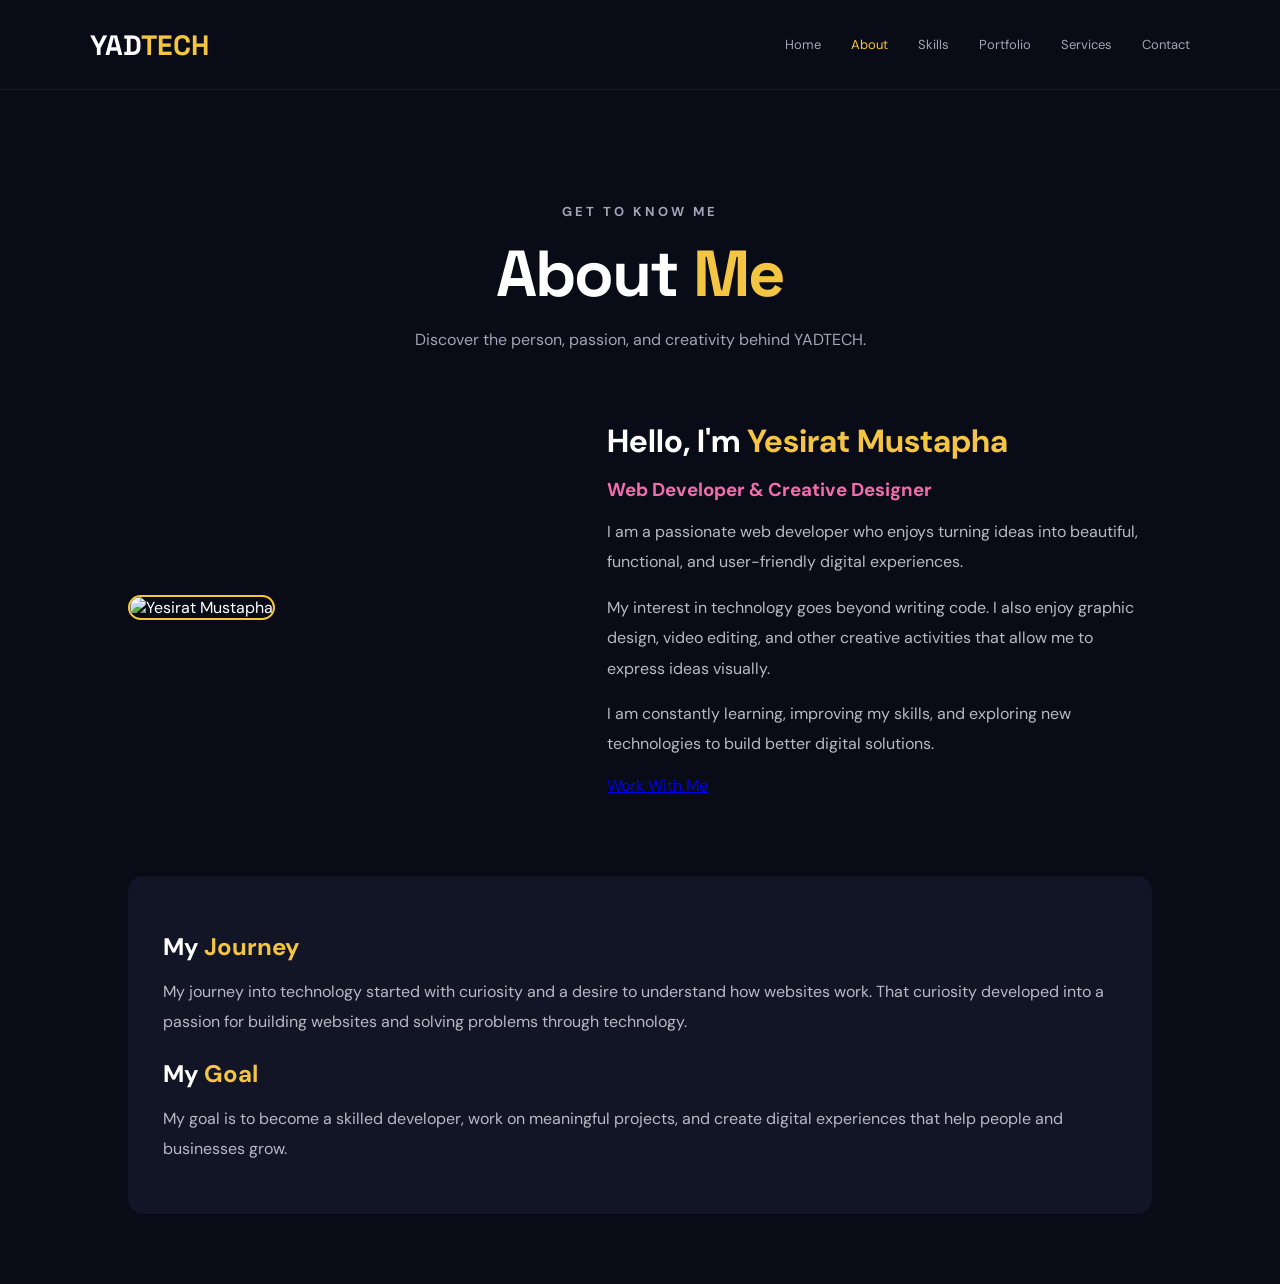
==== about.html @ b3c8314e "Add files via upload" ====
<!DOCTYPE html>
<html lang="en">
<head>
    <meta charset="UTF-8">
    <meta name="viewport" content="width=device-width, initial-scale=1.0">
    <title>About Me | YADTECH</title>
    <link rel="stylesheet" href="style.css">
</head>
<body>

<header class="header">
    <a href="index.html" class="logo">YAD<span>TECH</span></a>
    <nav class="navbar">
        <a href="index.html">Home</a>
        <a href="about.html" class="active">About</a>
        <a href="skills.html">Skills</a>
        <a href="portfolio.html">Portfolio</a>
        <a href="services.html">Services</a>
        <a href="contact.html">Contact</a>
    </nav>
</header>

<main class="inner-page">
    <section class="page-heading">
        <p class="eyebrow">GET TO KNOW ME</p>
        <h1>About <span>Me</span></h1>
        <p>Discover the person, passion, and creativity behind YADTECH.</p>
    </section>

    <section class="about-content">
        <div class="about-image">
            <img src="images/profile.png" alt="Yesirat Mustapha">
        </div>

        <div class="about-text">
            <h2>Hello, I'm <span>Yesirat Mustapha</span></h2>
            <h3>Web Developer & Creative Designer</h3>

            <p>
                I am a passionate web developer who enjoys turning ideas
                into beautiful, functional, and user-friendly digital
                experiences.
            </p>

            <p>
                My interest in technology goes beyond writing code.
                I also enjoy graphic design, video editing, and other
                creative activities that allow me to express ideas
                visually.
            </p>

            <p>
                I am constantly learning, improving my skills, and
                exploring new technologies to build better digital
                solutions.
            </p>

            <a href="contact.html" class="btn">Work With Me</a>
        </div>
    </section>

    <section class="about-extra">
        <h2>My <span>Journey</span></h2>
        <p>
            My journey into technology started with curiosity and a
            desire to understand how websites work. That curiosity
            developed into a passion for building websites and solving
            problems through technology.
        </p>

        <h2>My <span>Goal</span></h2>
        <p>
            My goal is to become a skilled developer, work on meaningful
            projects, and create digital experiences that help people
            and businesses grow.
        </p>
    </section>
</main>

<script src="script.js"></script>
</body>
</html>
---- style.css ----
@import url('https://fonts.googleapis.com/css2?family=DM+Sans:wght@400;500;600;700&family=Space+Grotesk:wght@400;500;600;700&display=swap');

:root {
    --bg: #090b16;
    --surface: #111526;
    --primary: #f4c542;
    --secondary: #f36cae;
    --text: #ffffff;
    --muted: #a1a5b5;
}

* {
    margin: 0;
    padding: 0;
    box-sizing: border-box;
}

body {
    background: var(--bg);
    color: var(--text);
    font-family: 'DM Sans', sans-serif;
    overflow-x: hidden;
    overflow-y: auto;
}

header {
    width: 100%;
    height: 90px;
    padding: 0 7%;
    display: flex;
    align-items: center;
    justify-content: space-between;
    border-bottom: 1px solid rgba(255,255,255,0.07);
}

.logo {
    font-family: 'Space Grotesk', sans-serif;
    font-size: 28px;
    font-weight: 700;
    color: white;
    text-decoration: none;
}

.logo span {
    color: var(--primary);
}

nav {
    display: flex;
    gap: 30px;
}

nav a {
    text-decoration: none;
    color: var(--muted);
    font-size: 13px;
    transition: .3s;
}

nav a:hover,
nav a.active {
    color: var(--primary);
}

.nav-btn,
.primary-btn {
    text-decoration: none;
    background: var(--primary);
    color: #101010;
    padding: 13px 22px;
    border-radius: 5px;
    font-weight: 700;
    font-size: 13px;
}

.menu-toggle {
    display: none;
    background: none;
    border: none;
    color: white;
    font-size: 25px;
}

.hero {
    height: calc(100vh - 90px);
    min-height: 550px;
    padding: 0 10%;
    display: flex;
    align-items: center;
    justify-content: space-between;
    position: relative;
    overflow: hidden;
}

.hero-content {
    width: 58%;
    z-index: 2;
}

.intro {
    color: var(--primary);
    font-size: 12px;
    letter-spacing: 3px;
    margin-bottom: 25px;
    font-weight: 700;
}

.intro span {
    display: inline-block;
    width: 25px;
    height: 2px;
    background: var(--secondary);
    margin-right: 10px;
    vertical-align: middle;
}

h1 {
    font-family: 'Space Grotesk', sans-serif;
    font-size: clamp(38px, 5vw, 68px);
    line-height: 1.12;
    letter-spacing: -2px;
}

h1 span {
    color: var(--secondary);
}

.hero-description {
    max-width: 480px;
    color: var(--muted);
    font-size: 15px;
    line-height: 1.9;
    margin: 25px 0 32px;
}

.hero-buttons {
    display: flex;
    align-items: center;
    gap: 20px;
}

.primary-btn {
    display: inline-block;
    transition: .3s;
}

.primary-btn:hover {
    background: var(--secondary);
    transform: translateY(-4px);
}

.secondary-btn {
    color: white;
    text-decoration: none;
    font-size: 13px;
    border-bottom: 1px solid var(--secondary);
    padding-bottom: 7px;
}

.socials {
    display: flex;
    gap: 12px;
    margin-top: 45px;
}

.socials a {
    width: 35px;
    height: 35px;
    display: grid;
    place-items: center;
    border: 1px solid #33384c;
    border-radius: 50%;
    text-decoration: none;
    color: white;
    font-size: 10px;
    transition: .3s;
}

.socials a:hover {
    background: var(--primary);
    color: black;
}

.hero-image {
    width: 37%;
    position: relative;
    display: flex;
    justify-content: center;
    align-items: center;
}

.image-frame {
    width: 330px;
    height: 420px;
    border-radius: 160px 160px 15px 15px;
    border: 2px solid var(--primary);
    overflow: hidden;
    position: relative;
    z-index: 1;
}

.image-frame img {
    width: 100%;
    height: 100%;
    object-fit: cover;
}

.floating-card {
    position: absolute;
    bottom: 35px;
    left: -45px;
    background: #171c30;
    border: 1px solid #343a50;
    padding: 15px;
    border-radius: 10px;
    display: flex;
    align-items: center;
    gap: 12px;
    z-index: 2;
}

.floating-card span {
    color: var(--primary);
    font-size: 25px;
}

.floating-card strong,
.floating-card small {
    display: block;
}

.floating-card strong {
    font-size: 12px;
}

.floating-card small {
    font-size: 10px;
    color: var(--muted);
    margin-top: 5px;
}

.circle-decoration {
    position: absolute;
    width: 400px;
    height: 400px;
    border: 1px solid rgba(243,108,174,.2);
    border-radius: 50%;
    z-index: 0;
}

.hero-bottom {
    position: absolute;
    bottom: 20px;
    left: 10%;
    right: 10%;
    display: flex;
    justify-content: space-between;
    color: #777d91;
    font-size: 10px;
    letter-spacing: 2px;
}

@media(max-width: 900px) {
    nav {
        gap: 15px;
    }

    .hero {
        padding: 0 6%;
    }

    .image-frame {
        width: 260px;
        height: 350px;
    }
}

@media(max-width: 650px) {
    header {
        height: 75px;
        padding: 0 6%;
    }

    .nav-btn {
        display: none;
    }

    .menu-toggle {
        display: block;
        cursor: pointer;
    }

    nav {
        display: none;
        position: absolute;
        top: 75px;
        left: 0;
        width: 100%;
        background: #111526;
        padding: 20px;
        flex-direction: column;
        gap: 20px;
        z-index: 10;
    }

    nav.show {
        display: flex;
    }

    .hero {
        height: calc(100dvh - 75px);
        min-height: 0;
        padding: 25px 7%;
        flex-direction: column-reverse;
        justify-content: center;
        gap: 18px;
        overflow: hidden;
    }

    .hero-content {
        width: 100%;
    }

    .hero-image {
        width: 100%;
        height: 32%;
    }

    .image-frame {
        width: 145px;
        height: 175px;
    }

    .floating-card {
        bottom: 5px;
        left: 5px;
        padding: 8px;
    }

    .floating-card strong {
        font-size: 9px;
    }

    .floating-card small {
        font-size: 8px;
    }

    .floating-card span {
        font-size: 17px;
    }

    .circle-decoration {
        width: 200px;
        height: 200px;
    }

    .intro {
        font-size: 9px;
        margin-bottom: 12px;
    }

    h1 {
        font-size: clamp(32px, 9vw, 43px);
        letter-spacing: -1px;
    }

    .hero-description {
        font-size: 11px;
        line-height: 1.6;
        margin: 12px 0 17px;
    }

    .hero-buttons {
        gap: 12px;
    }

    .primary-btn {
        padding: 11px 13px;
        font-size: 10px;
    }

    .secondary-btn {
        font-size: 10px;
    }

    .socials {
        margin-top: 15px;
    }

    .socials a {
        width: 28px;
        height: 28px;
    }

    .hero-bottom {
        display: none;
    }
}

/* HOME PAGE SECTIONS */

.home-hero {
    min-height: 90vh;
    padding: 80px 10%;
    display: flex;
    align-items: center;
    justify-content: space-between;
    gap: 50px;
    background:
        radial-gradient(circle at 85% 40%, #24203c 0%, transparent 35%),
        var(--bg);
}

.home-hero .hero-content {
    width: 55%;
}

.home-hero h1 {
    font-size: clamp(42px, 5.5vw, 75px);
}

.home-hero .hero-image {
    width: 40%;
}

.hero-tags {
    display: flex;
    flex-wrap: wrap;
    gap: 10px;
    margin-top: 35px;
}

.hero-tags span {
    padding: 9px 13px;
    border: 1px solid #34384b;
    border-radius: 30px;
    color: var(--muted);
    font-size: 11px;
}

.section {
    padding: 100px 10%;
}

.section-label {
    color: var(--primary);
    font-size: 11px;
    letter-spacing: 3px;
    margin-bottom: 55px;
}

.small-heading {
    color: var(--secondary);
    font-size: 11px;
    font-weight: 700;
    letter-spacing: 3px;
    margin-bottom: 20px;
}

.section h2,
.why-section h2,
.contact-banner h2 {
    font-family: 'Space Grotesk', sans-serif;
    font-size: clamp(32px, 4vw, 52px);
    line-height: 1.2;
}

.section h2 span,
.why-section h2 span,
.contact-banner h2 span {
    color: var(--secondary);
}

.about-preview {
    background: #101425;
}

.about-grid {
    display: grid;
    grid-template-columns: 1fr 1fr;
    gap: 70px;
}

.about-text p {
    color: var(--muted);
    line-height: 1.9;
    margin-bottom: 20px;
}

.text-link {
    display: inline-block;
    color: var(--primary);
    text-decoration: none;
    margin-top: 25px;
    font-size: 13px;
    font-weight: 700;
}

.section-heading {
    margin-bottom: 45px;
}

.section-heading > p:last-child {
    color: var(--muted);
    margin-top: 15px;
    font-size: 14px;
}

.skills-grid {
    display: grid;
    grid-template-columns: repeat(3, 1fr);
    gap: 18px;
}

.skill-card,
.service-card {
    background: var(--surface);
    border: 1px solid #252b40;
    padding: 30px;
    border-radius: 10px;
    transition: .3s;
}

.skill-card:hover,
.service-card:hover {
    transform: translateY(-7px);
    border-color: var(--secondary);
}

.skill-card span {
    color: var(--primary);
    font-size: 12px;
}

.skill-card h3,
.service-card h3 {
    font-family: 'Space Grotesk', sans-serif;
    margin: 20px 0 12px;
    font-size: 19px;
}

.skill-card p,
.service-card p {
    color: var(--muted);
    font-size: 13px;
    line-height: 1.8;
}

.skills-preview {
    background: var(--bg);
}

.portfolio-preview {
    background: #101425;
}

.projects-grid {
    display: grid;
    grid-template-columns: repeat(3, 1fr);
    gap: 22px;
    margin-bottom: 40px;
}

.project-card {
    background: var(--surface);
    border: 1px solid #252b40;
    border-radius: 10px;
    overflow: hidden;
    transition: .3s;
}

.project-card:hover {
    transform: translateY(-8px);
    border-color: var(--primary);
}

.project-image {
    height: 220px;
    overflow: hidden;
}

.project-image img {
    width: 100%;
    height: 100%;
    object-fit: cover;
    transition: .5s;
}

.project-card:hover img {
    transform: scale(1.08);
}

.project-info {
    padding: 23px;
}

.project-info span {
    color: var(--primary);
    font-size: 10px;
    letter-spacing: 1px;
}

.project-info h3 {
    margin: 12px 0;
    font-family: 'Space Grotesk', sans-serif;
}

.project-info p {
    color: var(--muted);
    font-size: 12px;
}

.services-preview {
    background: var(--bg);
}

.services-grid {
    display: grid;
    grid-template-columns: repeat(4, 1fr);
    gap: 15px;
}

.service-icon {
    color: var(--primary);
    font-size: 32px;
}

.why-section {
    background: #101425;
    display: grid;
    grid-template-columns: 1fr 1fr;
    align-items: center;
    gap: 70px;
}

.why-content > p:not(.small-heading) {
    color: var(--muted);
    line-height: 1.9;
    margin: 25px 0;
}

.why-points div {
    padding: 20px 0;
    display: flex;
    gap: 25px;
    align-items: center;
    border-bottom: 1px solid #30354a;
}

.why-points span {
    color: var(--primary);
    font-size: 13px;
}

.why-points h3 {
    font-family: 'Space Grotesk', sans-serif;
    font-size: 17px;
}

.contact-banner {
    padding: 100px 10%;
    text-align: center;
    background:
        radial-gradient(circle at center, #29203d, transparent 70%),
        #0b0d19;
}

.contact-banner h2 {
    max-width: 750px;
    margin: auto;
}

.contact-banner > p:not(.small-heading) {
    color: var(--muted);
    margin: 20px 0 30px;
}

footer {
    padding: 70px 10% 25px;
    background: #070912;
    border-top: 1px solid #24283b;
}

.footer-top {
    display: grid;
    grid-template-columns: 2fr 1fr 1fr 1fr;
    gap: 50px;
    padding-bottom: 55px;
}

.footer-brand p {
    max-width: 270px;
    color: var(--muted);
    line-height: 1.8;
    font-size: 13px;
    margin-top: 20px;
}

.footer-links {
    display: flex;
    flex-direction: column;
    gap: 15px;
}

.footer-links h4 {
    color: white;
    margin-bottom: 8px;
    font-size: 14px;
}

.footer-links a {
    color: var(--muted);
    text-decoration: none;
    font-size: 12px;
    transition: .3s;
}

.footer-links a:hover {
    color: var(--primary);
}

.footer-bottom {
    border-top: 1px solid #25283a;
    padding-top: 25px;
    display: flex;
    justify-content: space-between;
    gap: 15px;
    color: #777d91;
    font-size: 11px;
}

/* RESPONSIVE HOME PAGE */

@media(max-width: 800px) {
    .home-hero {
        padding: 65px 7%;
    }

    .skills-grid,
    .projects-grid {
        grid-template-columns: repeat(2, 1fr);
    }

    .services-grid {
        grid-template-columns: repeat(2, 1fr);
    }

    .footer-top {
        grid-template-columns: repeat(2, 1fr);
    }
}

@media(max-width: 600px) {
    body {
        overflow-x: hidden;
        overflow-y: auto;
    }

    .home-hero {
        min-height: auto;
        padding: 55px 7%;
        flex-direction: column-reverse;
        text-align: left;
    }

    .home-hero .hero-content,
    .home-hero .hero-image {
        width: 100%;
    }

    .home-hero .hero-image {
        min-height: 230px;
    }

    .home-hero .image-frame {
        width: 180px;
        height: 220px;
    }

    .home-hero h1 {
        font-size: 40px;
    }

    .section {
        padding: 70px 7%;
    }

    .about-grid,
    .why-section {
        grid-template-columns: 1fr;
        gap: 30px;
    }

    .skills-grid,
    .projects-grid,
    .services-grid {
        grid-template-columns: 1fr;
    }

    .project-image {
        height: 210px;
    }

    .contact-banner {
        padding: 75px 7%;
    }

    .footer-top {
        grid-template-columns: 1fr 1fr;
        gap: 35px 20px;
    }

    .footer-bottom {
        flex-direction: column;
        line-height: 1.7;
    }
}

/* ==============================
   YADTECH HOMEPAGE ANIMATIONS
============================== */

/* Smooth scrolling */
html {
    scroll-behavior: smooth;
}

/* Sections reveal animation */
.reveal {
    opacity: 0;
    transform: translateY(50px);
    transition: opacity 0.9s ease, transform 0.9s ease;
}

.reveal.active {
    opacity: 1;
    transform: translateY(0);
}

/* Hero animation */
.home-hero {
    animation: heroFade 1.2s ease forwards;
}

.home-hero h1 {
    animation: slideFromLeft 1s ease 0.2s both;
}

.home-hero p {
    animation: slideFromLeft 1s ease 0.4s both;
}

.home-hero .btn {
    animation: fadeIn 1s ease 0.8s both;
}

/* Hero image animation */
.home-hero img {
    animation: imageAppear 1.3s ease both,
               floatImage 4s ease-in-out 1.3s infinite;
}

/* Cards animation */
.skill-card,
.project-card,
.service-card {
    transition: transform 0.4s ease,
                box-shadow 0.4s ease,
                border-color 0.4s ease;
}

.skill-card:hover,
.project-card:hover,
.service-card:hover {
    transform: translateY(-12px) scale(1.02);
    box-shadow: 0 15px 35px rgba(244, 197, 66, 0.12);
}

/* Images zoom on hover */
.project-card img {
    transition: transform 0.6s ease;
}

.project-card:hover img {
    transform: scale(1.07);
}

/* Button animation */
.btn {
    transition: all 0.35s ease;
}

.btn:hover {
    transform: translateY(-5px);
    box-shadow: 0 10px 25px rgba(244, 197, 66, 0.25);
}

/* Navigation animation */
.navbar a {
    transition: color 0.3s ease, transform 0.3s ease;
}

.navbar a:hover {
    transform: translateY(-3px);
}

/* Floating animation */
@keyframes floatImage {
    0%, 100% {
        transform: translateY(0);
    }

    50% {
        transform: translateY(-15px);
    }
}

/* Fade animation */
@keyframes fadeIn {
    from {
        opacity: 0;
    }

    to {
        opacity: 1;
    }
}

/* Hero animation */
@keyframes heroFade {
    from {
        opacity: 0;
    }

    to {
        opacity: 1;
    }
}

/* Slide animation */
@keyframes slideFromLeft {
    from {
        opacity: 0;
        transform: translateX(-50px);
    }

    to {
        opacity: 1;
        transform: translateX(0);
    }
}

/* Image appearance */
@keyframes imageAppear {
    from {
        opacity: 0;
        transform: scale(0.8);
    }

    to {
        opacity: 1;
        transform: scale(1);
    }
}

/* Accessibility */
@media (prefers-reduced-motion: reduce) {
    *,
    *::before,
    *::after {
        animation-duration: 0.01ms !important;
        animation-iteration-count: 1 !important;
        scroll-behavior: auto !important;
        transition-duration: 0.01ms !important;
    }
}


/* INNER PAGES */

.inner-page {
    width: 100%;
    min-height: 100vh;
    padding: 70px 10%;
}

.page-heading {
    text-align: center;
    margin: 40px auto 65px;
    max-width: 700px;
}

.eyebrow {
    color: var(--secondary);
    letter-spacing: 3px;
    font-size: 13px;
    font-weight: bold;
}

.page-heading h1 {
    font-size: clamp(38px, 6vw, 65px);
    margin: 15px 0;
}

.page-heading h1 span,
.about-text h2 span {
    color: var(--primary);
}

.page-heading p {
    color: var(--muted, #aaa);
    line-height: 1.8;
}

/* ABOUT */

.about-content {
    display: grid;
    grid-template-columns: 1fr 1.3fr;
    gap: 60px;
    align-items: center;
}

.about-image img {
    width: 100%;
    max-width: 400px;
    height: 450px;
    object-fit: cover;
    border-radius: 20px;
    border: 2px solid var(--primary);
}

.about-text h2 {
    font-size: 32px;
}

.about-text h3 {
    color: var(--secondary);
    margin: 15px 0;
}

.about-text p,
.about-extra p {
    color: #b9b9c5;
    line-height: 1.9;
    margin: 15px 0;
}

.about-extra {
    margin-top: 80px;
    padding: 35px;
    background: #111525;
    border-radius: 15px;
}

.about-extra h2 {
    margin-top: 20px;
}

.about-extra h2 span {
    color: var(--primary);
}

/* SKILLS */

.skills-grid,
.services-grid {
    display: grid;
    grid-template-columns: repeat(2, 1fr);
    gap: 25px;
}

.skill-card,
.service-card {
    background: #111525;
    padding: 30px;
    border: 1px solid #252a3d;
    border-radius: 15px;
    transition: 0.3s;
}

.skill-card:hover,
.service-card:hover,
.project-card:hover {
    transform: translateY(-8px);
    border-color: var(--primary);
}

.skill-card h2,
.service-card h2 {
    margin-bottom: 15px;
    color: var(--primary);
}

.skill-card p,
.service-card p {
    color: #b9b9c5;
    line-height: 1.7;
}

.skill-bar {
    height: 8px;
    background: #292d40;
    margin-top: 25px;
    border-radius: 20px;
    overflow: hidden;
}

.skill-bar span {
    display: block;
    height: 100%;
    background: linear-gradient(90deg, var(--primary), var(--secondary));
    border-radius: 20px;
}

/* PORTFOLIO */

.portfolio-grid {
    display: grid;
    grid-template-columns: repeat(2, 1fr);
    gap: 30px;
}

.project-card {
    background: #111525;
    border: 1px solid #252a3d;
    border-radius: 15px;
    overflow: hidden;
    transition: 0.3s;
}

.project-card img {
    width: 100%;
    height: 250px;
    object-fit: cover;
}

.project-info {
    padding: 25px;
}

.project-info h2 {
    color: var(--primary);
    margin-bottom: 12px;
}

.project-info p {
    color: #b9b9c5;
    line-height: 1.7;
    margin-bottom: 15px;
}

.project-info span {
    color: var(--secondary);
    font-size: 13px;
}

/* SERVICES */

.service-icon {
    font-size: 35px;
    font-weight: bold;
    color: var(--secondary);
    margin-bottom: 20px;
}

.service-cta {
    text-align: center;
    margin-top: 80px;
    padding: 55px 25px;
    background: #111525;
    border-radius: 18px;
}

.service-cta h2 {
    font-size: 30px;
    margin-bottom: 15px;
}

.service-cta p {
    color: #b9b9c5;
    margin-bottom: 25px;
}

/* CONTACT */

.contact-layout {
    display: grid;
    grid-template-columns: 1fr 1.2fr;
    gap: 50px;
}

.contact-details h2 {
    font-size: 30px;
    margin-bottom: 15px;
}

.contact-details > p {
    color: #b9b9c5;
    line-height: 1.8;
}

.contact-item {
    margin-top: 30px;
}

.contact-item h3 {
    color: var(--primary);
    margin-bottom: 8px;
}

.contact-item p {
    color: #b9b9c5;
}

.contact-form {
    display: flex;
    flex-direction: column;
    gap: 18px;
}

.contact-form input,
.contact-form textarea {
    width: 100%;
    padding: 16px;
    border: 1px solid #30364a;
    border-radius: 8px;
    outline: none;
    background: #111525;
    color: white;
    font: inherit;
}

.contact-form input:focus,
.contact-form textarea:focus {
    border-color: var(--primary);
}

.contact-form textarea {
    resize: vertical;
}

.contact-form button {
    cursor: pointer;
}

/* MOBILE RESPONSIVENESS */

@media (max-width: 768px) {
    .inner-page {
        padding: 45px 6%;
    }

    .about-content,
    .contact-layout {
        grid-template-columns: 1fr;
    }

    .about-image {
        text-align: center;
    }

    .about-image img {
        height: 350px;
    }

    .skills-grid,
    .services-grid,
    .portfolio-grid {
        grid-template-columns: 1fr;
    }

    .page-heading {
        margin: 30px auto 45px;
    }
}
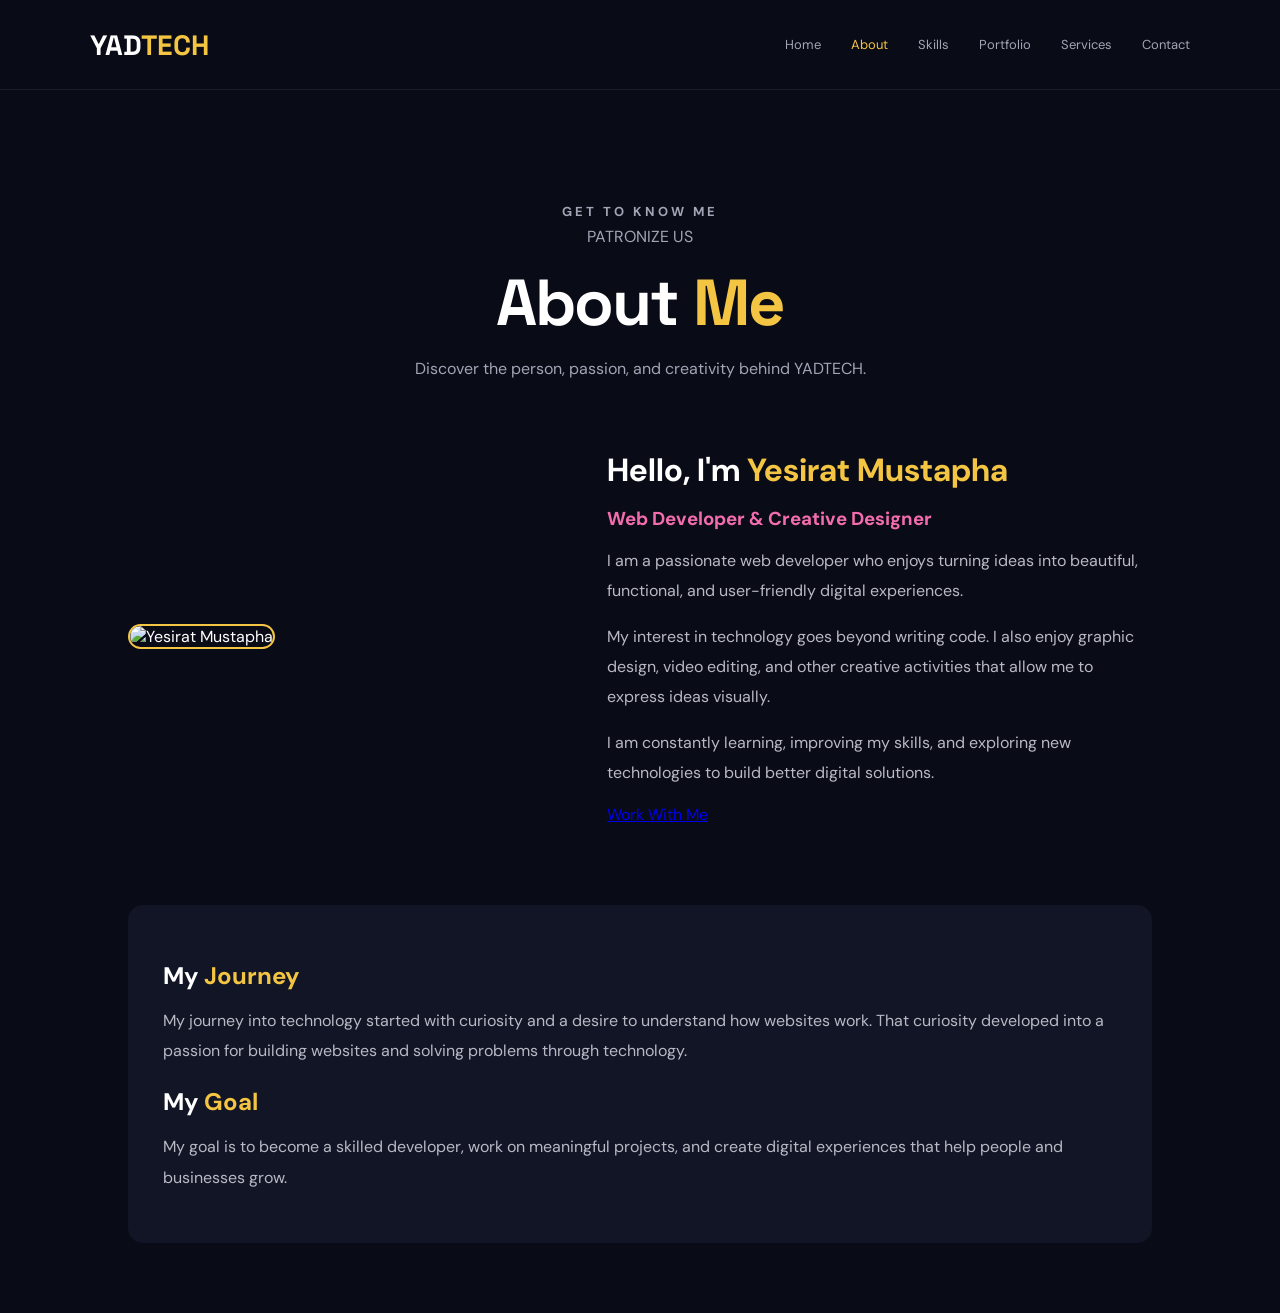
==== commit 04de59ac: "creating awareness" ====
--- a/about.html
+++ b/about.html
@@ -23,6 +23,7 @@
 <main class="inner-page">
     <section class="page-heading">
         <p class="eyebrow">GET TO KNOW ME</p>
+       <p>PATRONIZE US</p>
         <h1>About <span>Me</span></h1>
         <p>Discover the person, passion, and creativity behind YADTECH.</p>
     </section>
